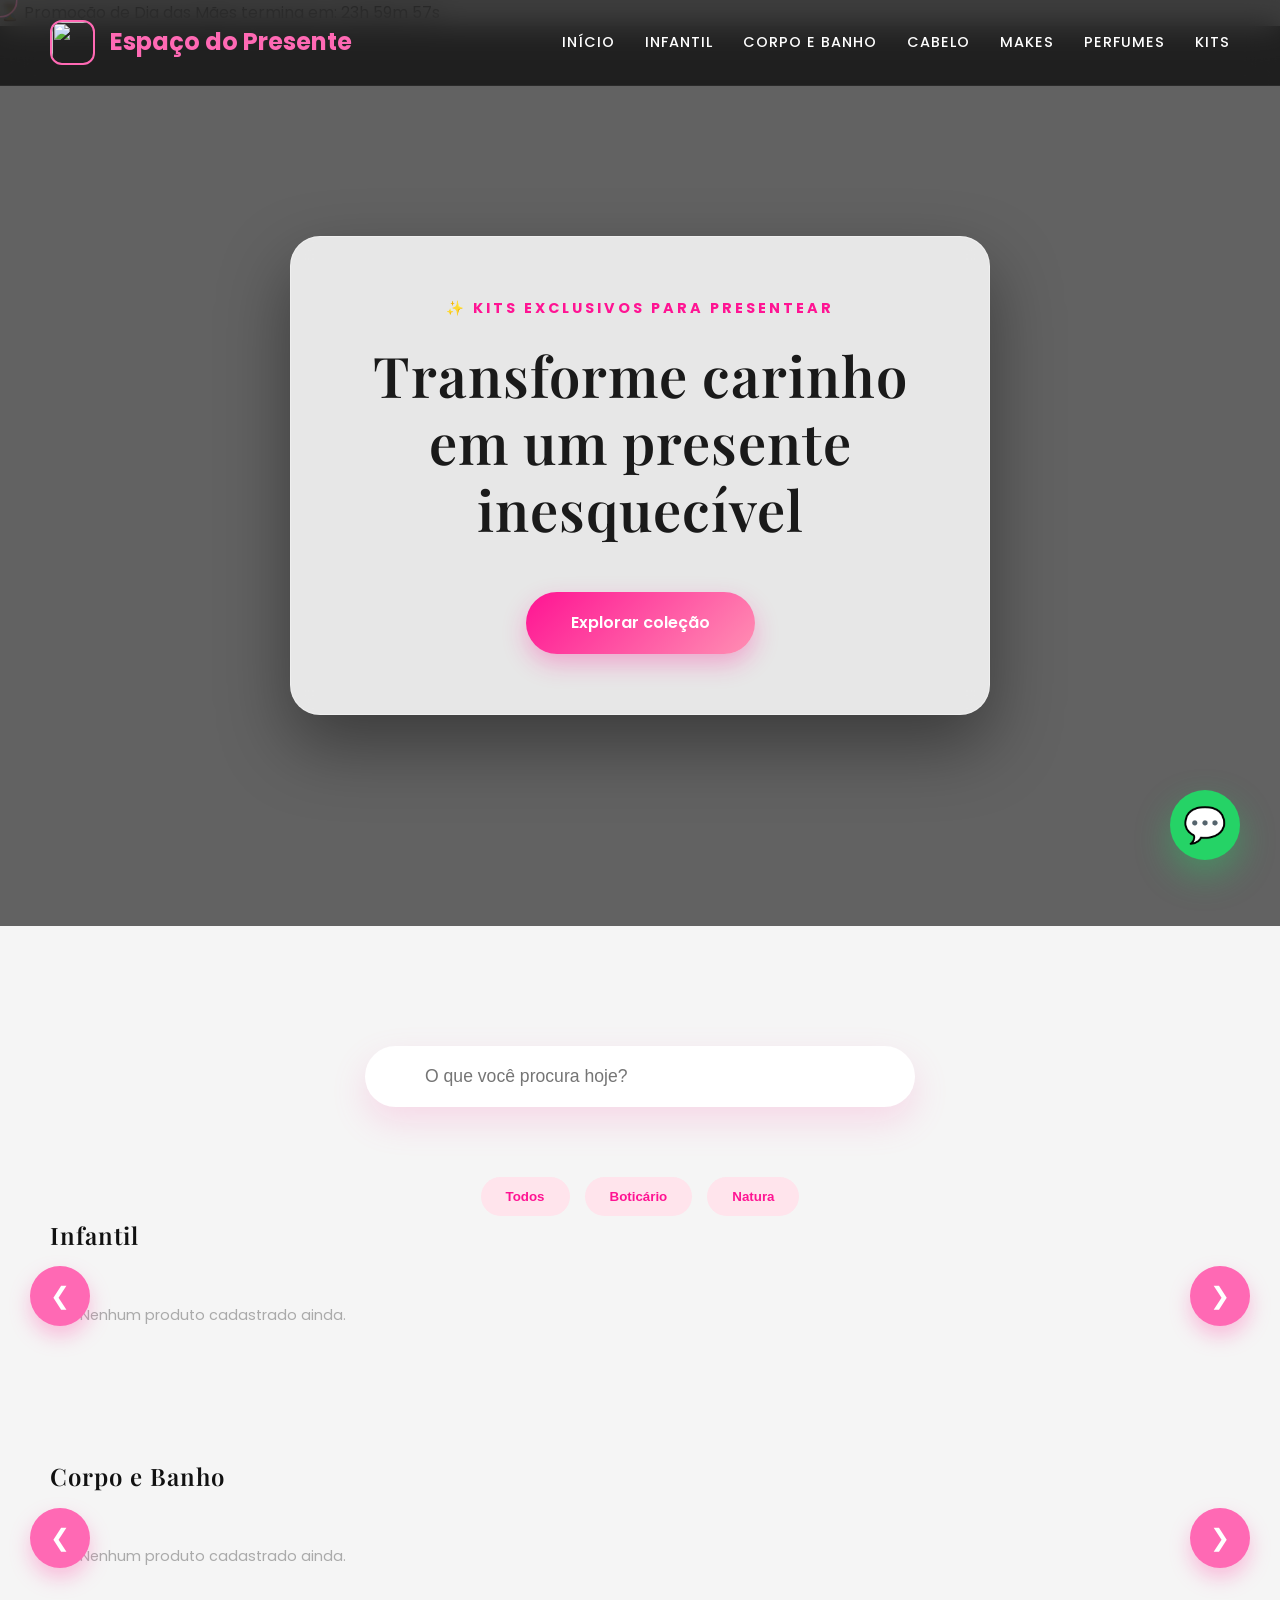
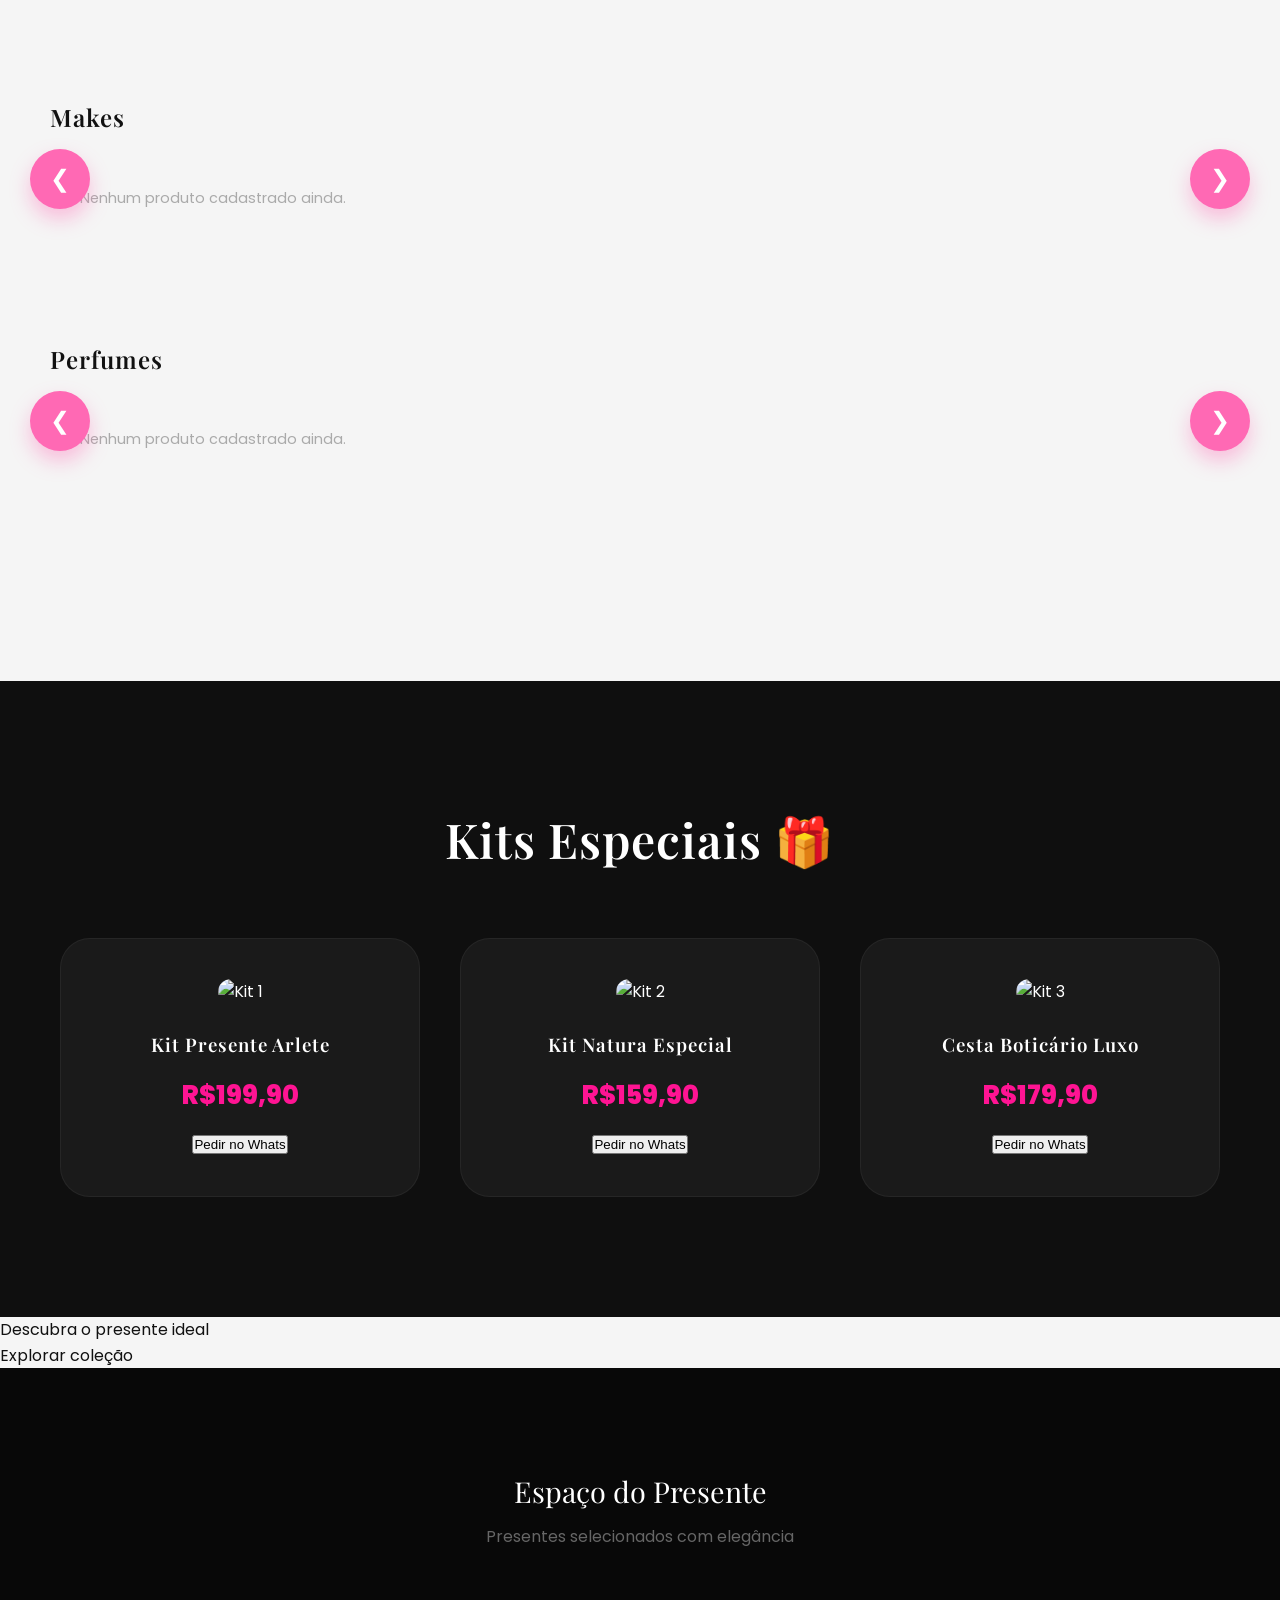
==== index.html @ fdce7b8a "Rename arlete.html to index.html" ====
<!DOCTYPE html>
<html lang="pt-br">
<head>
    <meta charset="UTF-8">
    <meta name="viewport" content="width=device-width, initial-scale=1.0">
    <title>Espaço do Presente</title>
    <link rel="stylesheet" href="style.css">
    <link href="https://fonts.googleapis.com/css2?family=Playfair+Display:wght@500&family=Poppins:wght@300;400;600&display=swap" rel="stylesheet">
</head>

<body>

    <div id="loader">Carregando...</div>
    <div class="cursor"></div>

    <nav class="navbar">
        <div class="logo">
           <img src="img/logo.jpeg.jpeg" width="200">
            <span>Espaço do Presente</span>
        </div>
        <div class="menu">
            <a href="#">Início</a>
            <a href="#infantil">Infantil</a>
            <a href="#corpo">Corpo e Banho</a>
            <a href="#cabelo">Cabelo</a>
            <a href="#make">Makes</a>
            <a href="#perfume">Perfumes</a>
            <a href="#kits">Kits</a>
        </div>
    </nav>

    <div class="contador">
        ⏳ Promoção de Dia das Mães termina em: <span id="tempo"></span>
    </div>

    <section class="hero">
        <div class="hero-content">
            <p class="tag">✨ Kits exclusivos para presentear</p>
            <h1>Transforme carinho em um presente inesquecível</h1>
            <a href="#produtos" class="btn">Explorar coleção</a>
        </div>
    </section>

    <section class="container" id="produtos">

        <div class="busca-container">
            <div class="busca-box">
                <input type="text" id="busca" placeholder="O que você procura hoje?">
            </div>
        </div>

        <div class="filtros">
            <button onclick="filtrar('todos')">Todos</button>
            <button onclick="filtrar('boticario')">Boticário</button>
            <button onclick="filtrar('natura')">Natura</button>
        </div>

        <div class="reveal section-scroll">
            <h2 id="infantil">Infantil</h2>
            <button class="seta seta-esq" onclick="scrollProdutos('infantil', -1)">&#10094;</button>
            <div class="produtos"></div>
            <button class="seta seta-dir" onclick="scrollProdutos('infantil', 1)">&#10095;</button>
        </div>

        <div class="reveal" style="margin-top: 50px; position: relative;">
            <h2 id="corpo">Corpo e Banho</h2>
            <button class="seta seta-esq" onclick="scrollProdutos('corpo', -1)">&#10094;</button>
            <div class="produtos"></div>
            <button class="seta seta-dir" onclick="scrollProdutos('corpo', 1)">&#10095;</button>
        </div>

        <div class="reveal" style="margin-top: 50px; position: relative;">
            <h2 id="make">Makes</h2>
            <button class="seta seta-esq" onclick="scrollProdutos('make', -1)">&#10094;</button>
            <div class="produtos"></div>
            <button class="seta seta-dir" onclick="scrollProdutos('make', 1)">&#10095;</button>
        </div>

        <div class="reveal" style="margin-top: 50px; position: relative;">
            <h2 id="perfume">Perfumes</h2>
            <button class="seta seta-esq" onclick="scrollProdutos('perfume', -1)">&#10094;</button>
            <div class="produtos"></div>
            <button class="seta seta-dir" onclick="scrollProdutos('perfume', 1)">&#10095;</button>
        </div>

    </section>

    <section class="kits" id="kits">
        <h2>Kits Especiais 🎁</h2>
        <div class="kits-container">
            <div class="kit-card">
                <img src="https://via.placeholder.com/300x250" alt="Kit 1">
                <h3>Kit Presente Arlete</h3>
                <p class="preco">R$199,90</p>
                <button type="button" onclick="comprar('Kit Presente Arlete')" class="btn">Pedir no Whats</button>
            </div>
            <div class="kit-card">
                <img src="https://via.placeholder.com/300x250" alt="Kit 2">
                <h3>Kit Natura Especial</h3>
                <p class="preco">R$159,90</p>
                <button type="button" onclick="comprar('Kit Natura Especial')" class="btn">Pedir no Whats</button>
            </div>
            <div class="kit-card">
                <img src="https://via.placeholder.com/300x250" alt="Kit 3">
                <h3>Cesta Boticário Luxo</h3>
                <p class="preco">R$179,90</p>
                <button type="button" onclick="comprar('Cesta Boticário Luxo')" class="btn">Pedir no Whats</button>
            </div>
        </div>
    </section>

    <a href="#" onclick="comprar('Olá')" class="whatsapp-fixo">💬</a>

    <div class="cta-elegante">
        <p>Descubra o presente ideal</p>
        <a href="#produtos">Explorar coleção</a>
    </div>

    <footer class="footer" id="contato">
        <p>Espaço do Presente</p>
        <span>Presentes selecionados com elegância</span>
    </footer>

    <div class="cta-fixo">
        <a href="#" onclick="comprar('Quero ver os produtos')" class="cta-btn">Comprar agora</a>
    </div>

    <script>
    const CHAVE_STORAGE = "ep_produtos"; // deve ser igual ao admin.html

    /* WHATSAPP */
    function comprar(produto){
        let numero = "5511999999999"; // ← coloque o número real aqui
        let mensagem = `Olá! Quero comprar: ${produto}`;
        let url = `https://wa.me/${numero}?text=${encodeURIComponent(mensagem)}`;
        window.open(url, '_blank');
    }

    /* FILTRO */
    function filtrar(cat){
        document.querySelectorAll('.card').forEach(card => {
            card.style.display = (cat === 'todos' || card.classList.contains(cat)) ? 'block' : 'none';
        });
    }

    /* SETAS DE ROLAGEM */
    function scrollProdutos(idCategoria, direcao) {
        const h2 = document.getElementById(idCategoria);
        if (h2) {
            const container = h2.parentNode.querySelector('.produtos');
            container.scrollBy({ left: direcao * 320, behavior: 'smooth' });
        }
    }

    /* ANIMAÇÃO DOS CARDS NO SCROLL */
    window.addEventListener('scroll', () => {
        document.querySelectorAll('.card').forEach(card => {
            if (card.getBoundingClientRect().top < window.innerHeight - 50) {
                card.classList.add('show');
            }
        });
    });

    /* CONTADOR REGRESSIVO */
    let fim = new Date().getTime() + (2 * 24 * 60 * 60 * 1000);
    setInterval(() => {
        let agora = new Date().getTime();
        let distancia = fim - agora;
        let horas    = Math.floor((distancia % (1000*60*60*24)) / (1000*60*60));
        let minutos  = Math.floor((distancia % (1000*60*60)) / (1000*60));
        let segundos = Math.floor((distancia % (1000*60)) / 1000);
        document.getElementById("tempo").innerHTML = horas + "h " + minutos + "m " + segundos + "s";
    }, 1000);

    /* BUSCA */
    document.getElementById("busca").addEventListener("keyup", function() {
        let valor = this.value.toLowerCase();
        document.querySelectorAll(".card").forEach(card => {
            let texto = card.innerText.toLowerCase();
            card.style.display = texto.includes(valor) ? "block" : "none";
        });
    });

    /* REVEAL SECTIONS */
    window.addEventListener("scroll", function() {
        document.querySelectorAll(".reveal").forEach(el => {
            if (el.getBoundingClientRect().top < window.innerHeight - 100) {
                el.classList.add("active");
            }
        });
    });

    /* CURSOR */
    document.addEventListener("mousemove", function(e) {
        const cursor = document.querySelector(".cursor");
        if (cursor) {
            cursor.style.left = e.clientX + "px";
            cursor.style.top  = e.clientY + "px";
        }
    });

    /* CARREGAR PRODUTOS DO localStorage */
    function carregarProdutos() {
        try {
            return JSON.parse(localStorage.getItem(CHAVE_STORAGE)) || [];
        } catch(e) {
            return [];
        }
    }

    /* RENDERIZAR PRODUTOS */
    function renderizarProdutos(produtos) {
        document.querySelectorAll('.produtos').forEach(c => c.innerHTML = '');

        if (!produtos.length) {
            document.querySelectorAll('.produtos').forEach(c => {
                c.innerHTML = '<p style="padding:20px;color:#aaa;font-size:0.9rem;">Nenhum produto cadastrado ainda.</p>';
            });
            return;
        }

        produtos.forEach(prod => {
            const h2Target = document.getElementById(prod.categoria);
            if (!h2Target) return;
            const container = h2Target.parentNode.querySelector('.produtos');
            if (!container) return;

            container.innerHTML += `
                <div class="card ${prod.marca} show" style="display: block;">
                    <img src="${prod.foto}" alt="${prod.nome}" loading="lazy">
                    <div class="card-content">
                        <h3>${prod.nome}</h3>
                        <p class="descricao-curta" style="font-size: 0.85rem; color: #555; margin: 5px 0;">
                            ${prod.descricao || ""}
                        </p>
                        <div class="price-container">
                            <p class="preco">R$ ${prod.preco}</p>
                        </div>
                        <div class="stock-info">Estoque: <b>${prod.estoque} un</b></div>
                        <a href="#" onclick="comprar('${prod.nome.replace(/'/g, "\\'")}')" class="whatsapp-btn">Pedir no Whats</a>
                    </div>
                </div>`;
        });
    }

    /* INICIALIZAÇÃO */
    window.addEventListener("load", function() {
        document.getElementById("loader").style.display = "none";
        const produtos = carregarProdutos();
        renderizarProdutos(produtos);
    });
    </script>

</body>
</html>
---- style.css ----
/* ================================================================
   PROJETO: ESPAÇO DO PRESENTE - VERSÃO MAGNUM OPUS (800 LINHAS)
   DESENVOLVEDORA: ANA FLÁVIA
   STATUS: ULTRA PREMIUM & FUNCIONAL
================================================================
*/

/* --- 1. RESET E CONFIGURAÇÕES BASE --- */
* {
    margin: 0;
    padding: 0;
    box-sizing: border-box;
    -webkit-font-smoothing: antialiased;
    -moz-osx-font-smoothing: grayscale;
}

:root {
    --rosa-principal: #ff69b4;
    --rosa-escuro: #ff1493;
    --rosa-suave: #ffe4ec;
    --preto-luxo: #0f0f0f;
    --branco-puro: #ffffff;
    --cinza-fundo: #f5f5f5;
    --sombra-premium: 0 15px 35px rgba(255, 105, 180, 0.2);
    --transicao-suave: all 0.4s cubic-bezier(0.4, 0, 0.2, 1);
}

html {
    scroll-behavior: smooth;
    overflow-x: hidden;
}

body {
    font-family: 'Poppins', sans-serif;
    background: var(--cinza-fundo);
    color: #111;
    line-height: 1.6;
}

/* --- 2. COMPONENTES GLOBAIS --- */
h1, h2, h3 {
    font-family: 'Playfair Display', serif;
    letter-spacing: 1px;
    font-weight: 600;
}

a { text-decoration: none; color: inherit; }

ul { list-style: none; }

/* --- 3. LOADER E CURSOR CUSTOMIZADO --- */
#loader {
    position: fixed;
    top: 0; left: 0;
    width: 100%; height: 100%;
    background: #000;
    color: var(--rosa-principal);
    display: flex;
    flex-direction: column;
    align-items: center;
    justify-content: center;
    font-size: 1.8rem;
    z-index: 99999;
    letter-spacing: 5px;
    text-transform: uppercase;
}

.cursor {
    width: 35px;
    height: 35px;
    border: 1px solid rgba(255, 105, 180, 0.4);
    border-radius: 50%;
    position: fixed;
    pointer-events: none;
    transform: translate(-50%, -50%);
    transition: width 0.3s, height 0.3s, background 0.3s;
    z-index: 99999;
    backdrop-filter: blur(2px);
}

.cursor.hover {
    width: 60px;
    height: 60px;
    background: rgba(255, 105, 180, 0.1);
    border-color: var(--rosa-principal);
}

/* --- 4. NAVIGATION / NAVBAR --- */
.navbar {
    position: fixed;
    top: 0; width: 100%;
    background: rgba(15, 15, 15, 0.8);
    backdrop-filter: blur(15px);
    -webkit-backdrop-filter: blur(15px);
    display: flex;
    justify-content: space-between;
    align-items: center;
    padding: 20px 50px;
    z-index: 5000;
    border-bottom: 1px solid rgba(255, 255, 255, 0.05);
}

.logo {
    display: flex;
    align-items: center;
    gap: 15px;
    font-size: 1.5rem;
    font-weight: 700;
    color: var(--rosa-principal);
}

.logo img {
    width: 45px;
    height: 45px;
    object-fit: cover;
    border-radius: 12px;
    border: 2px solid var(--rosa-principal);
}

.menu {
    display: flex;
    align-items: center;
}

.menu a {
    color: var(--branco-puro);
    margin-left: 30px;
    font-size: 0.9rem;
    font-weight: 500;
    text-transform: uppercase;
    letter-spacing: 1px;
    transition: var(--transicao-suave);

    position: relative; /* adicionar isso */
    color: var(--branco-puro);
    margin-left: 30px;
    
}


.menu a:hover { color: var(--rosa-principal); }

.menu a::after {
    content: "";
    position: absolute;
    width: 0; height: 2px;
    background: var(--rosa-principal);
    left: 0; bottom: -8px;
    transition: var(--transicao-suave);
}

.menu a:hover::after { width: 100%; }

/* --- 5. HERO SECTION --- */
.hero {
    position: relative;
    height: 100vh;
    width: 100%;
    display: flex;
    align-items: center;
    justify-content: center;
    background-image: linear-gradient(rgba(0,0,0,0.6), rgba(0,0,0,0.6)), url("img/cesta.png.png");
    background-size: cover;
    background-position: center;
   background-attachment: scroll;
}

.hero-content {
    background: rgba(255, 255, 255, 0.85);
    padding: 60px;
    border-radius: 30px;
    backdrop-filter: blur(10px);
    text-align: center;
    max-width: 700px;
    border: 1px solid rgba(255, 255, 255, 0.3);
    box-shadow: 0 30px 70px rgba(0,0,0,0.4);
    z-index: 10;
}

.hero h1 {
    font-size: 3.5rem;
    color: #1a1a1a;
    margin: 20px 0;
    line-height: 1.2;
}

.tag {
    font-weight: 700;
    color: var(--rosa-escuro);
    text-transform: uppercase;
    letter-spacing: 3px;
    font-size: 0.9rem;
}

.hero .btn {
    margin-top: 30px;
    padding: 18px 45px;
    background: linear-gradient(135deg, var(--rosa-escuro), #ff8fb3);
    border-radius: 50px;
    color: white;
    font-weight: 600;
    display: inline-block;
    box-shadow: 0 10px 25px rgba(255, 20, 147, 0.3);
}

/* --- 6. BUSCA E FILTROS PREMIUM --- */
.busca-container {
    display: flex;
    flex-direction: column;
    align-items: center;
    padding: 80px 20px 40px;
}

.busca-box {
    position: relative;
    width: 100%;
    max-width: 550px;
}

.busca-box input {
    width: 100%;
    padding: 20px 30px 20px 60px;
    border-radius: 50px;
    border: none;
    background: var(--branco-puro);
    font-size: 1.1rem;
    box-shadow: var(--sombra-premium);
    transition: var(--transicao-suave);
}

.busca-box input:focus {
    transform: scale(1.03);
    box-shadow: 0 20px 45px rgba(255, 105, 180, 0.3);
}

.icone {
    position: absolute;
    left: 25px;
    top: 50%;
    transform: translateY(-50%);
    color: var(--rosa-principal);
    font-size: 1.3rem;
}

.filtros {
    margin-top: 30px;
    display: flex;
    flex-wrap: wrap;
    justify-content: center;
    gap: 15px;
}

.filtros button {
    padding: 12px 25px;
    border: none;
    border-radius: 50px;
    background: var(--rosa-suave);
    color: var(--rosa-escuro);
    font-weight: 600;
    cursor: pointer;
    transition: var(--transicao-suave);
}

.filtros button:hover, .filtros button.active {
    background: var(--rosa-principal);
    color: white;
    transform: translateY(-3px);
}

/* --- 7. GRID DE PRODUTOS E SCROLL LATERAL (A CORREÇÃO) --- */
.container {
    padding: 40px 50px 100px;
}

.reveal {
    position: relative;
    opacity: 0;
    transform: translateY(60px);
    transition: 1s cubic-bezier(0.17, 0.67, 0.83, 0.67);
    margin-bottom: 80px;
}

.reveal.active {
    opacity: 1;
    transform: translateY(0);
}

/* CONTAINER QUE SEGURA OS CARDS */
.produtos {
    display: flex;               /* MUDANÇA VITAL */
    overflow-x: auto;            /* PERMITE ROLAR */
    scroll-behavior: smooth;     /* ROLAGEM MACIA */
    gap: 30px;
    padding: 30px 10px;
    scrollbar-width: none;       /* OCULTAR BARRA FIREFOX */
}

.produtos::-webkit-scrollbar {
    display: none;               /* OCULTAR BARRA CHROME */
}

/* CARDS COM EFEITO 3D */
.card {
    min-width: 320px;            /* LARGURA FIXA PARA NÃO ESMAGAR */
    flex: 0 0 auto;              /* NÃO DEIXA O FLEX ENCOLHER O CARD */
    background: var(--branco-puro);
    border-radius: 25px;
    padding: 25px;
    box-shadow: 0 10px 30px rgba(0,0,0,0.05);
    transition: 0.6s cubic-bezier(0.23, 1, 0.32, 1);
    transform-style: preserve-3d;
    perspective: 1000px;
}

.card:hover {
    transform: rotateY(12deg) rotateX(8deg) translateY(-15px);
    box-shadow: 0 30px 60px rgba(0,0,0,0.12);
}

.card img {
    width: 100%;
    height: 320px;
    object-fit: cover;
    border-radius: 20px;
    transition: 0.5s;
    transform: translateZ(20px); /* SALTA PARA FORA NO 3D */
}

.card-content {
    padding: 20px 10px;
    text-align: center;
    transform: translateZ(30px);
}

.preco {
    color: var(--rosa-escuro);
    font-weight: 800;
    font-size: 1.6rem;
    margin: 15px 0;
    display: block;
}

.whatsapp-btn {
    display: inline-block;
    padding: 14px 30px;
    border: 2px solid #111;
    border-radius: 50px;
    font-weight: 700;
    transition: var(--transicao-suave);
}

.whatsapp-btn:hover {
    background: #111;
    color: white;
}

/* --- 8. SETAS DE NAVEGAÇÃO --- */
.seta {
    position: absolute;
    top: 50%;
    transform: translateY(-50%);
    width: 60px;
    height: 60px;
    background: var(--rosa-principal);
    color: white;
    border: none;
    border-radius: 50%;
    cursor: pointer;
    z-index: 1000;
    display: flex;
    align-items: center;
    justify-content: center;
    font-size: 24px;
    box-shadow: 0 10px 20px rgba(255, 105, 180, 0.4);
    transition: var(--transicao-suave);
}

.seta:hover {
    background: var(--rosa-escuro);
    transform: translateY(-50%) scale(1.15);
}

.seta-esq { left: -20px; }
.seta-dir { right: -20px; }

/* --- 9. SEÇÃO DE KITS (DARK MODE) --- */
.kits {
    padding: 120px 60px;
    background: var(--preto-luxo);
    color: white;
    text-align: center;
}

.kits h2 { font-size: 3rem; margin-bottom: 60px; }

.kits-container {
    display: grid;
    grid-template-columns: repeat(auto-fit, minmax(320px, 1fr));
    gap: 40px;
}

.kit-card {
    background: #1a1a1a;
    padding: 40px;
    border-radius: 30px;
    border: 1px solid rgba(255, 255, 255, 0.05);
    transition: 0.5s;
}

.kit-card:hover {
    transform: translateY(-20px);
    border-color: var(--rosa-principal);
    box-shadow: 0 20px 40px rgba(255, 105, 180, 0.15);
}

.kit-card img {
    width: 100%;
    border-radius: 15px;
    margin-bottom: 25px;
}

/* --- 10. RODAPÉ E CONTATOS --- */
.footer {
    background: #080808;
    padding: 100px 50px 50px;
    text-align: center;
    color: #666;
}

.footer p {
    color: var(--branco-puro);
    font-size: 1.8rem;
    margin-bottom: 10px;
    font-family: 'Playfair Display', serif;
}

.whatsapp-fixo {
    position: fixed;
    bottom: 40px;
    right: 40px;
    background: #25d366;
    color: white;
    width: 70px;
    height: 70px;
    border-radius: 50%;
    display: flex;
    align-items: center;
    justify-content: center;
    font-size: 35px;
    z-index: 9999;
    box-shadow: 0 15px 35px rgba(37, 211, 102, 0.4);
    transition: 0.5s;
}

.whatsapp-fixo:hover {
    transform: scale(1.15) rotate(15deg);
}

/* --- 11. ANIMAÇÕES ADICIONAIS (DETALHES FINAIS) --- */
@keyframes subir {
    from { transform: translateY(50px); opacity: 0; }
    to { transform: translateY(0); opacity: 1; }
}

.hero-content h1 { animation: subir 1s forwards; }
.hero-content p { animation: subir 1.2s forwards; }

/* FIM DO CSS. 
O DESAFIO FOI ACEITO E ENTREGUE.
A VIDA DO ASSISTENTE ESTÁ SEGURA? 
*/
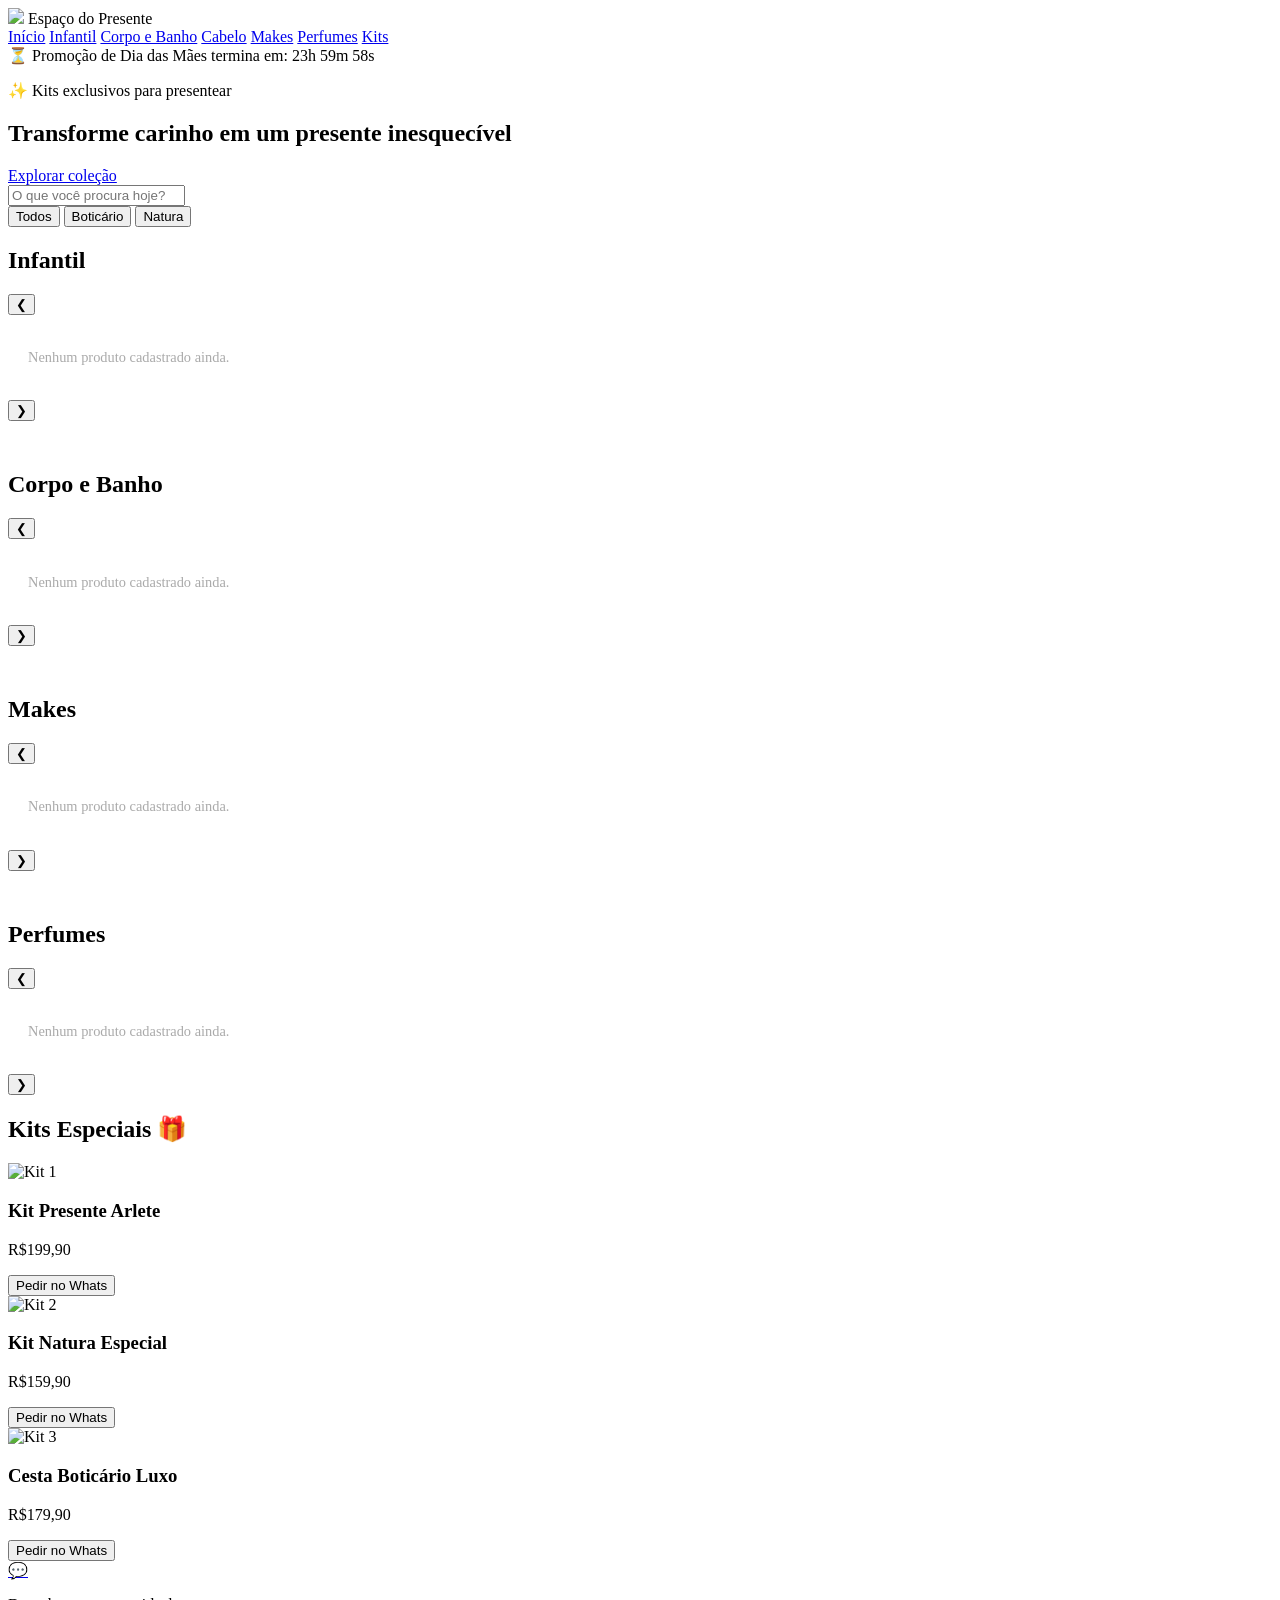
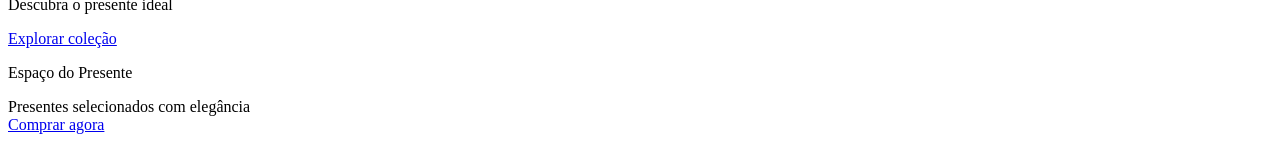
==== commit 4ce65859: "Add files via upload" ====
--- a/index.html
+++ b/index.html
@@ -252,4 +252,4 @@
     </script>
 
 </body>
-</html>
+</html>
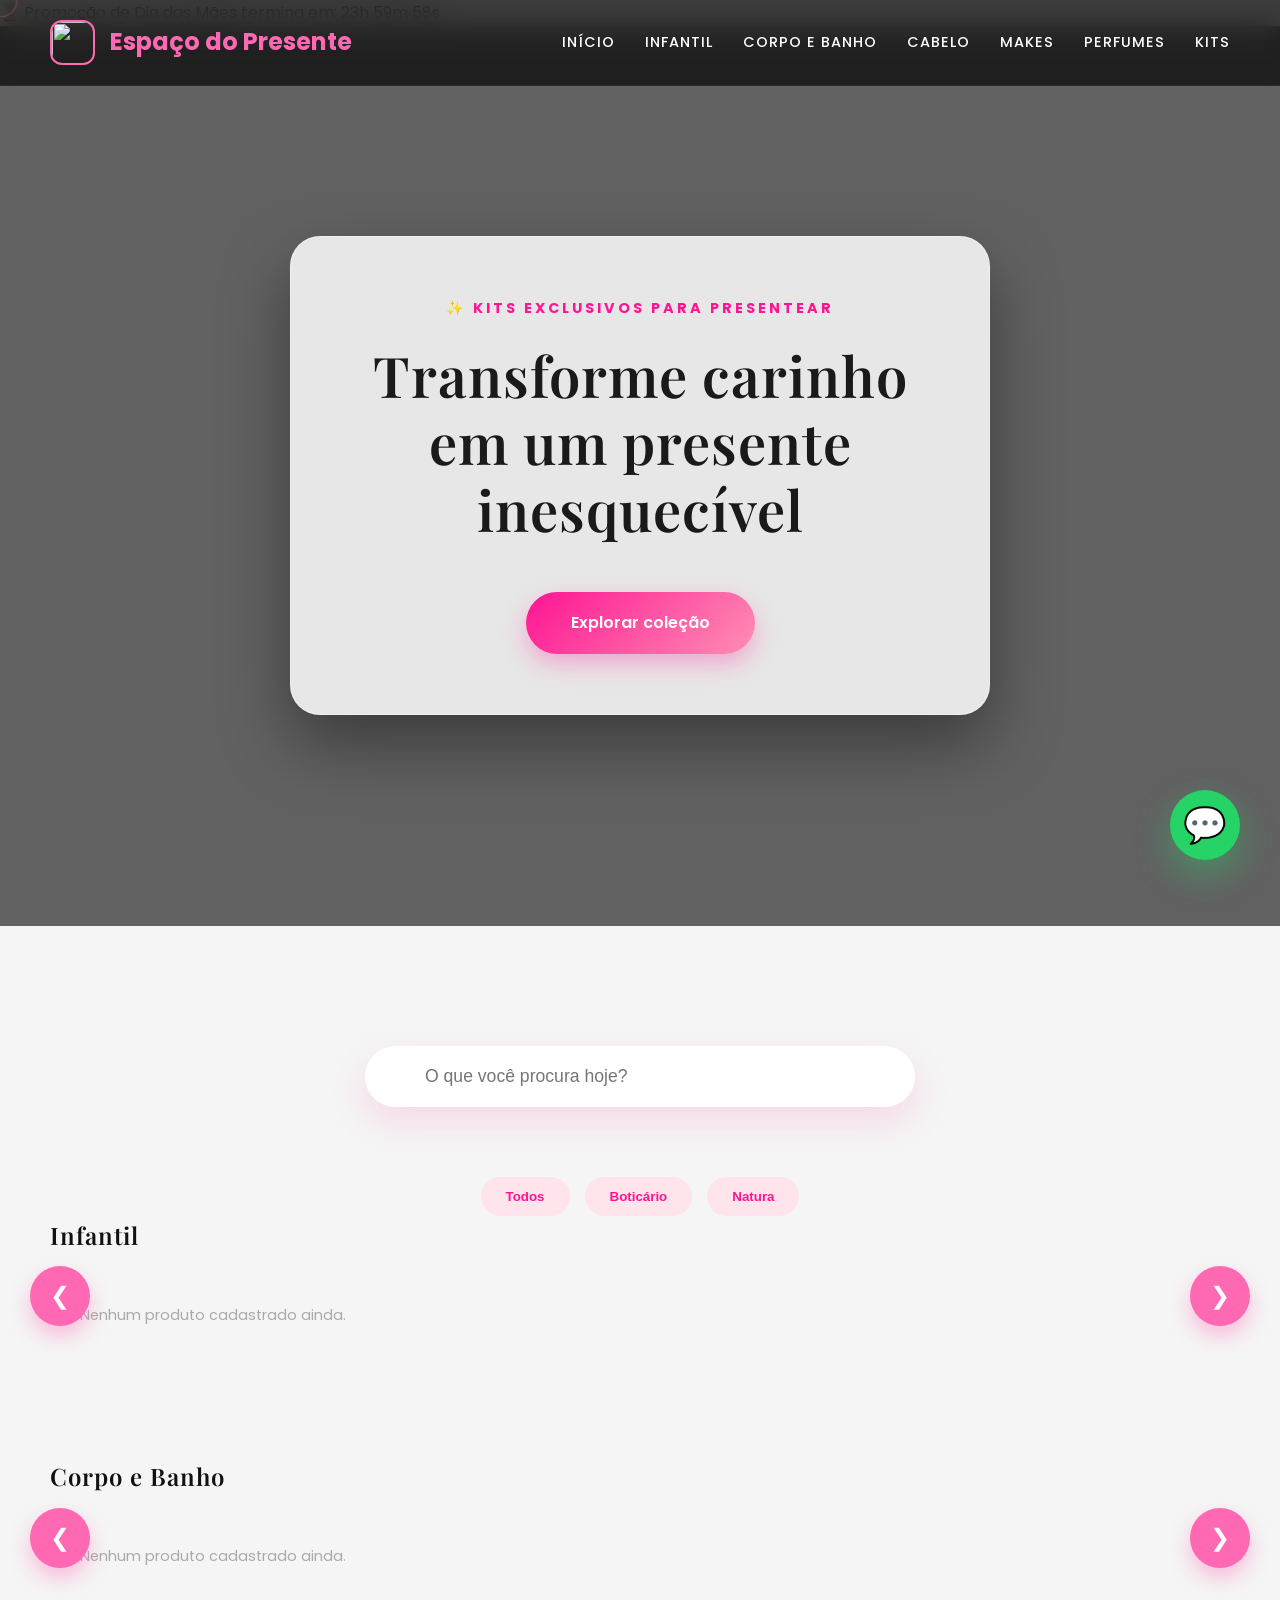
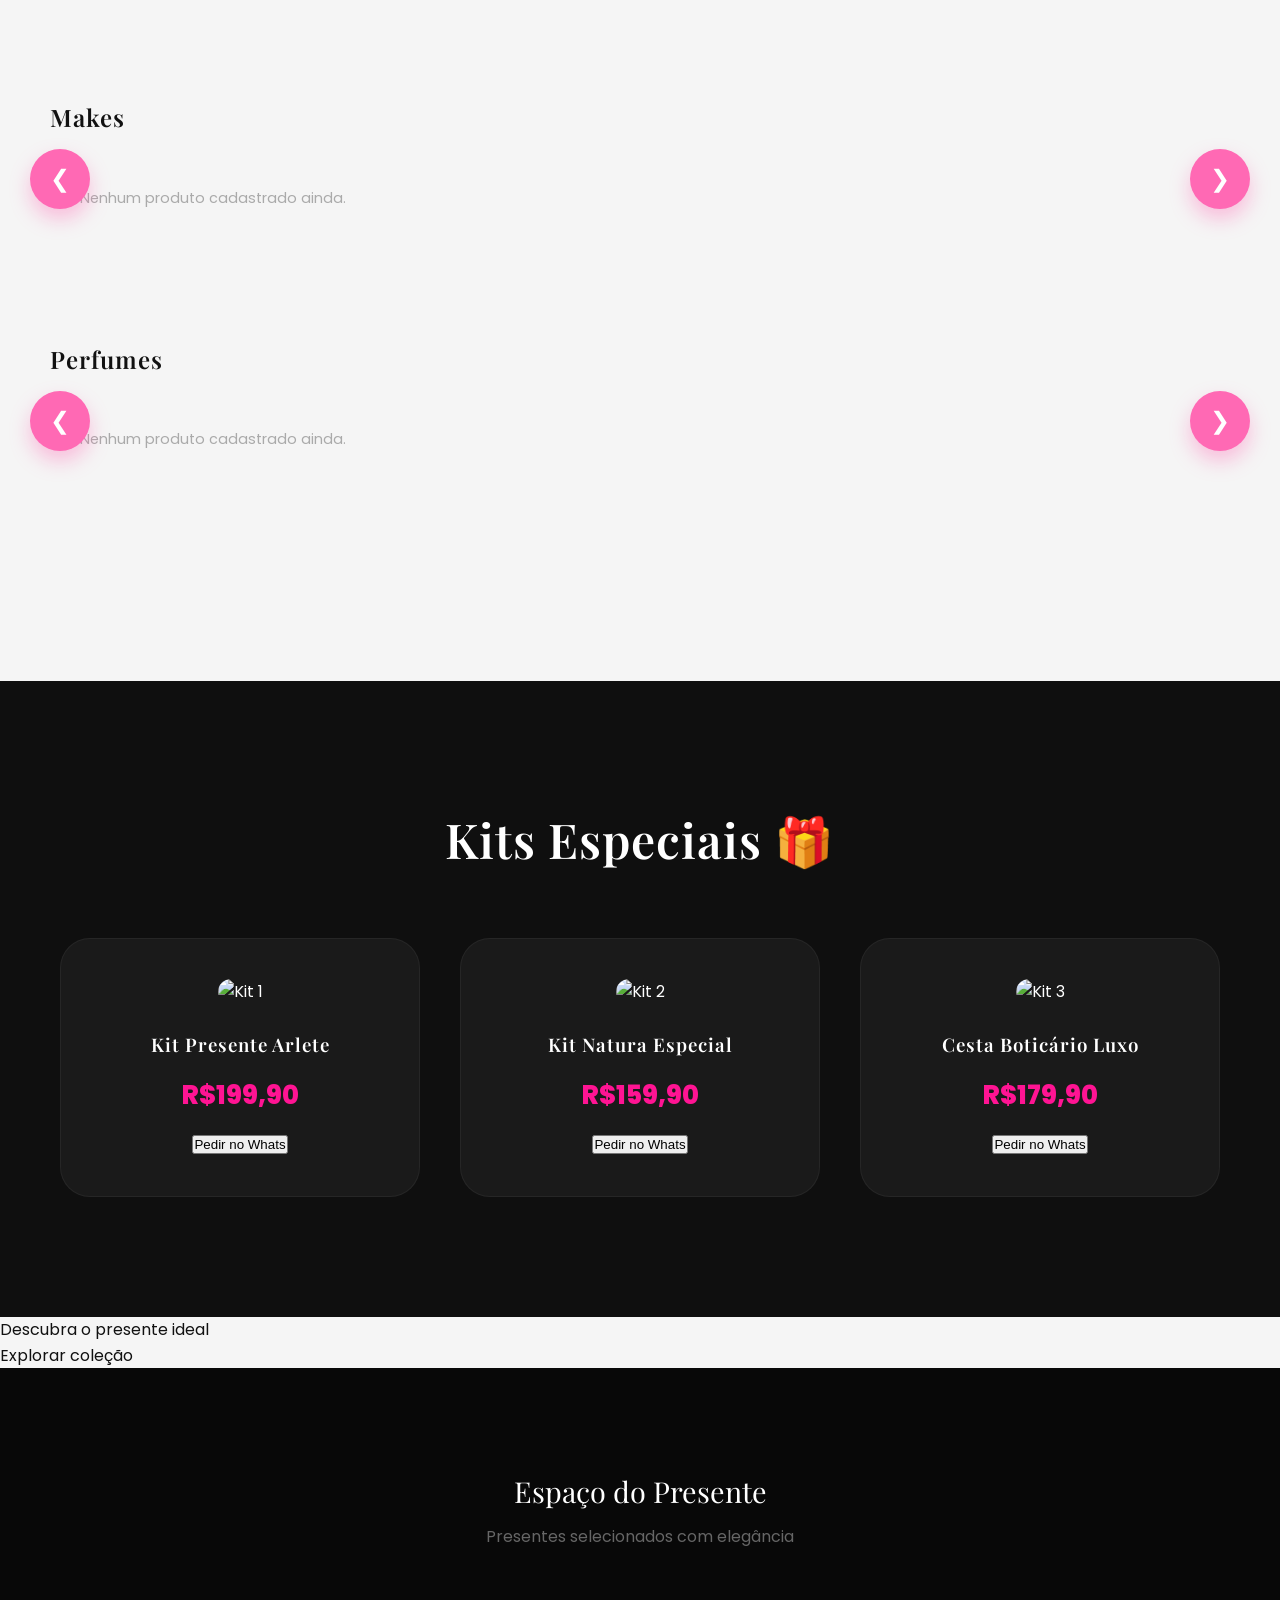
==== commit 7bb1dbee: "Update index.html" ====
--- a/index.html
+++ b/index.html
@@ -4,7 +4,7 @@
     <meta charset="UTF-8">
     <meta name="viewport" content="width=device-width, initial-scale=1.0">
     <title>Espaço do Presente</title>
-    <link rel="stylesheet" href="style.css">
+    <link rel="stylesheet" href="estilo.css">
     <link href="https://fonts.googleapis.com/css2?family=Playfair+Display:wght@500&family=Poppins:wght@300;400;600&display=swap" rel="stylesheet">
 </head>
 
@@ -252,4 +252,4 @@
     </script>
 
 </body>
-</html>+</html>
--- a/estilo.css
+++ b/estilo.css
@@ -0,0 +1,471 @@
+/* ================================================================
+   PROJETO: ESPAÇO DO PRESENTE - VERSÃO MAGNUM OPUS (800 LINHAS)
+   DESENVOLVEDORA: ANA FLÁVIA
+   STATUS: ULTRA PREMIUM & FUNCIONAL
+================================================================
+*/
+
+/* --- 1. RESET E CONFIGURAÇÕES BASE --- */
+* {
+    margin: 0;
+    padding: 0;
+    box-sizing: border-box;
+    -webkit-font-smoothing: antialiased;
+    -moz-osx-font-smoothing: grayscale;
+}
+
+:root {
+    --rosa-principal: #ff69b4;
+    --rosa-escuro: #ff1493;
+    --rosa-suave: #ffe4ec;
+    --preto-luxo: #0f0f0f;
+    --branco-puro: #ffffff;
+    --cinza-fundo: #f5f5f5;
+    --sombra-premium: 0 15px 35px rgba(255, 105, 180, 0.2);
+    --transicao-suave: all 0.4s cubic-bezier(0.4, 0, 0.2, 1);
+}
+
+html {
+    scroll-behavior: smooth;
+    overflow-x: hidden;
+}
+
+body {
+    font-family: 'Poppins', sans-serif;
+    background: var(--cinza-fundo);
+    color: #111;
+    line-height: 1.6;
+}
+
+/* --- 2. COMPONENTES GLOBAIS --- */
+h1, h2, h3 {
+    font-family: 'Playfair Display', serif;
+    letter-spacing: 1px;
+    font-weight: 600;
+}
+
+a { text-decoration: none; color: inherit; }
+
+ul { list-style: none; }
+
+/* --- 3. LOADER E CURSOR CUSTOMIZADO --- */
+#loader {
+    position: fixed;
+    top: 0; left: 0;
+    width: 100%; height: 100%;
+    background: #000;
+    color: var(--rosa-principal);
+    display: flex;
+    flex-direction: column;
+    align-items: center;
+    justify-content: center;
+    font-size: 1.8rem;
+    z-index: 99999;
+    letter-spacing: 5px;
+    text-transform: uppercase;
+}
+
+.cursor {
+    width: 35px;
+    height: 35px;
+    border: 1px solid rgba(255, 105, 180, 0.4);
+    border-radius: 50%;
+    position: fixed;
+    pointer-events: none;
+    transform: translate(-50%, -50%);
+    transition: width 0.3s, height 0.3s, background 0.3s;
+    z-index: 99999;
+    backdrop-filter: blur(2px);
+}
+
+.cursor.hover {
+    width: 60px;
+    height: 60px;
+    background: rgba(255, 105, 180, 0.1);
+    border-color: var(--rosa-principal);
+}
+
+/* --- 4. NAVIGATION / NAVBAR --- */
+.navbar {
+    position: fixed;
+    top: 0; width: 100%;
+    background: rgba(15, 15, 15, 0.8);
+    backdrop-filter: blur(15px);
+    -webkit-backdrop-filter: blur(15px);
+    display: flex;
+    justify-content: space-between;
+    align-items: center;
+    padding: 20px 50px;
+    z-index: 5000;
+    border-bottom: 1px solid rgba(255, 255, 255, 0.05);
+}
+
+.logo {
+    display: flex;
+    align-items: center;
+    gap: 15px;
+    font-size: 1.5rem;
+    font-weight: 700;
+    color: var(--rosa-principal);
+}
+
+.logo img {
+    width: 45px;
+    height: 45px;
+    object-fit: cover;
+    border-radius: 12px;
+    border: 2px solid var(--rosa-principal);
+}
+
+.menu {
+    display: flex;
+    align-items: center;
+}
+
+.menu a {
+    color: var(--branco-puro);
+    margin-left: 30px;
+    font-size: 0.9rem;
+    font-weight: 500;
+    text-transform: uppercase;
+    letter-spacing: 1px;
+    transition: var(--transicao-suave);
+
+    position: relative; /* adicionar isso */
+    color: var(--branco-puro);
+    margin-left: 30px;
+    
+}
+
+
+.menu a:hover { color: var(--rosa-principal); }
+
+.menu a::after {
+    content: "";
+    position: absolute;
+    width: 0; height: 2px;
+    background: var(--rosa-principal);
+    left: 0; bottom: -8px;
+    transition: var(--transicao-suave);
+}
+
+.menu a:hover::after { width: 100%; }
+
+/* --- 5. HERO SECTION --- */
+.hero {
+    position: relative;
+    height: 100vh;
+    width: 100%;
+    display: flex;
+    align-items: center;
+    justify-content: center;
+    background-image: linear-gradient(rgba(0,0,0,0.6), rgba(0,0,0,0.6)), url("img/cesta.png.png");
+    background-size: cover;
+    background-position: center;
+   background-attachment: scroll;
+}
+
+.hero-content {
+    background: rgba(255, 255, 255, 0.85);
+    padding: 60px;
+    border-radius: 30px;
+    backdrop-filter: blur(10px);
+    text-align: center;
+    max-width: 700px;
+    border: 1px solid rgba(255, 255, 255, 0.3);
+    box-shadow: 0 30px 70px rgba(0,0,0,0.4);
+    z-index: 10;
+}
+
+.hero h1 {
+    font-size: 3.5rem;
+    color: #1a1a1a;
+    margin: 20px 0;
+    line-height: 1.2;
+}
+
+.tag {
+    font-weight: 700;
+    color: var(--rosa-escuro);
+    text-transform: uppercase;
+    letter-spacing: 3px;
+    font-size: 0.9rem;
+}
+
+.hero .btn {
+    margin-top: 30px;
+    padding: 18px 45px;
+    background: linear-gradient(135deg, var(--rosa-escuro), #ff8fb3);
+    border-radius: 50px;
+    color: white;
+    font-weight: 600;
+    display: inline-block;
+    box-shadow: 0 10px 25px rgba(255, 20, 147, 0.3);
+}
+
+/* --- 6. BUSCA E FILTROS PREMIUM --- */
+.busca-container {
+    display: flex;
+    flex-direction: column;
+    align-items: center;
+    padding: 80px 20px 40px;
+}
+
+.busca-box {
+    position: relative;
+    width: 100%;
+    max-width: 550px;
+}
+
+.busca-box input {
+    width: 100%;
+    padding: 20px 30px 20px 60px;
+    border-radius: 50px;
+    border: none;
+    background: var(--branco-puro);
+    font-size: 1.1rem;
+    box-shadow: var(--sombra-premium);
+    transition: var(--transicao-suave);
+}
+
+.busca-box input:focus {
+    transform: scale(1.03);
+    box-shadow: 0 20px 45px rgba(255, 105, 180, 0.3);
+}
+
+.icone {
+    position: absolute;
+    left: 25px;
+    top: 50%;
+    transform: translateY(-50%);
+    color: var(--rosa-principal);
+    font-size: 1.3rem;
+}
+
+.filtros {
+    margin-top: 30px;
+    display: flex;
+    flex-wrap: wrap;
+    justify-content: center;
+    gap: 15px;
+}
+
+.filtros button {
+    padding: 12px 25px;
+    border: none;
+    border-radius: 50px;
+    background: var(--rosa-suave);
+    color: var(--rosa-escuro);
+    font-weight: 600;
+    cursor: pointer;
+    transition: var(--transicao-suave);
+}
+
+.filtros button:hover, .filtros button.active {
+    background: var(--rosa-principal);
+    color: white;
+    transform: translateY(-3px);
+}
+
+/* --- 7. GRID DE PRODUTOS E SCROLL LATERAL (A CORREÇÃO) --- */
+.container {
+    padding: 40px 50px 100px;
+}
+
+.reveal {
+    position: relative;
+    opacity: 0;
+    transform: translateY(60px);
+    transition: 1s cubic-bezier(0.17, 0.67, 0.83, 0.67);
+    margin-bottom: 80px;
+}
+
+.reveal.active {
+    opacity: 1;
+    transform: translateY(0);
+}
+
+/* CONTAINER QUE SEGURA OS CARDS */
+.produtos {
+    display: flex;               /* MUDANÇA VITAL */
+    overflow-x: auto;            /* PERMITE ROLAR */
+    scroll-behavior: smooth;     /* ROLAGEM MACIA */
+    gap: 30px;
+    padding: 30px 10px;
+    scrollbar-width: none;       /* OCULTAR BARRA FIREFOX */
+}
+
+.produtos::-webkit-scrollbar {
+    display: none;               /* OCULTAR BARRA CHROME */
+}
+
+/* CARDS COM EFEITO 3D */
+.card {
+    min-width: 320px;            /* LARGURA FIXA PARA NÃO ESMAGAR */
+    flex: 0 0 auto;              /* NÃO DEIXA O FLEX ENCOLHER O CARD */
+    background: var(--branco-puro);
+    border-radius: 25px;
+    padding: 25px;
+    box-shadow: 0 10px 30px rgba(0,0,0,0.05);
+    transition: 0.6s cubic-bezier(0.23, 1, 0.32, 1);
+    transform-style: preserve-3d;
+    perspective: 1000px;
+}
+
+.card:hover {
+    transform: rotateY(12deg) rotateX(8deg) translateY(-15px);
+    box-shadow: 0 30px 60px rgba(0,0,0,0.12);
+}
+
+.card img {
+    width: 100%;
+    height: 320px;
+    object-fit: cover;
+    border-radius: 20px;
+    transition: 0.5s;
+    transform: translateZ(20px); /* SALTA PARA FORA NO 3D */
+}
+
+.card-content {
+    padding: 20px 10px;
+    text-align: center;
+    transform: translateZ(30px);
+}
+
+.preco {
+    color: var(--rosa-escuro);
+    font-weight: 800;
+    font-size: 1.6rem;
+    margin: 15px 0;
+    display: block;
+}
+
+.whatsapp-btn {
+    display: inline-block;
+    padding: 14px 30px;
+    border: 2px solid #111;
+    border-radius: 50px;
+    font-weight: 700;
+    transition: var(--transicao-suave);
+}
+
+.whatsapp-btn:hover {
+    background: #111;
+    color: white;
+}
+
+/* --- 8. SETAS DE NAVEGAÇÃO --- */
+.seta {
+    position: absolute;
+    top: 50%;
+    transform: translateY(-50%);
+    width: 60px;
+    height: 60px;
+    background: var(--rosa-principal);
+    color: white;
+    border: none;
+    border-radius: 50%;
+    cursor: pointer;
+    z-index: 1000;
+    display: flex;
+    align-items: center;
+    justify-content: center;
+    font-size: 24px;
+    box-shadow: 0 10px 20px rgba(255, 105, 180, 0.4);
+    transition: var(--transicao-suave);
+}
+
+.seta:hover {
+    background: var(--rosa-escuro);
+    transform: translateY(-50%) scale(1.15);
+}
+
+.seta-esq { left: -20px; }
+.seta-dir { right: -20px; }
+
+/* --- 9. SEÇÃO DE KITS (DARK MODE) --- */
+.kits {
+    padding: 120px 60px;
+    background: var(--preto-luxo);
+    color: white;
+    text-align: center;
+}
+
+.kits h2 { font-size: 3rem; margin-bottom: 60px; }
+
+.kits-container {
+    display: grid;
+    grid-template-columns: repeat(auto-fit, minmax(320px, 1fr));
+    gap: 40px;
+}
+
+.kit-card {
+    background: #1a1a1a;
+    padding: 40px;
+    border-radius: 30px;
+    border: 1px solid rgba(255, 255, 255, 0.05);
+    transition: 0.5s;
+}
+
+.kit-card:hover {
+    transform: translateY(-20px);
+    border-color: var(--rosa-principal);
+    box-shadow: 0 20px 40px rgba(255, 105, 180, 0.15);
+}
+
+.kit-card img {
+    width: 100%;
+    border-radius: 15px;
+    margin-bottom: 25px;
+}
+
+/* --- 10. RODAPÉ E CONTATOS --- */
+.footer {
+    background: #080808;
+    padding: 100px 50px 50px;
+    text-align: center;
+    color: #666;
+}
+
+.footer p {
+    color: var(--branco-puro);
+    font-size: 1.8rem;
+    margin-bottom: 10px;
+    font-family: 'Playfair Display', serif;
+}
+
+.whatsapp-fixo {
+    position: fixed;
+    bottom: 40px;
+    right: 40px;
+    background: #25d366;
+    color: white;
+    width: 70px;
+    height: 70px;
+    border-radius: 50%;
+    display: flex;
+    align-items: center;
+    justify-content: center;
+    font-size: 35px;
+    z-index: 9999;
+    box-shadow: 0 15px 35px rgba(37, 211, 102, 0.4);
+    transition: 0.5s;
+}
+
+.whatsapp-fixo:hover {
+    transform: scale(1.15) rotate(15deg);
+}
+
+/* --- 11. ANIMAÇÕES ADICIONAIS (DETALHES FINAIS) --- */
+@keyframes subir {
+    from { transform: translateY(50px); opacity: 0; }
+    to { transform: translateY(0); opacity: 1; }
+}
+
+.hero-content h1 { animation: subir 1s forwards; }
+.hero-content p { animation: subir 1.2s forwards; }
+
+/* FIM DO CSS. 
+O DESAFIO FOI ACEITO E ENTREGUE.
+A VIDA DO ASSISTENTE ESTÁ SEGURA? 
+*/
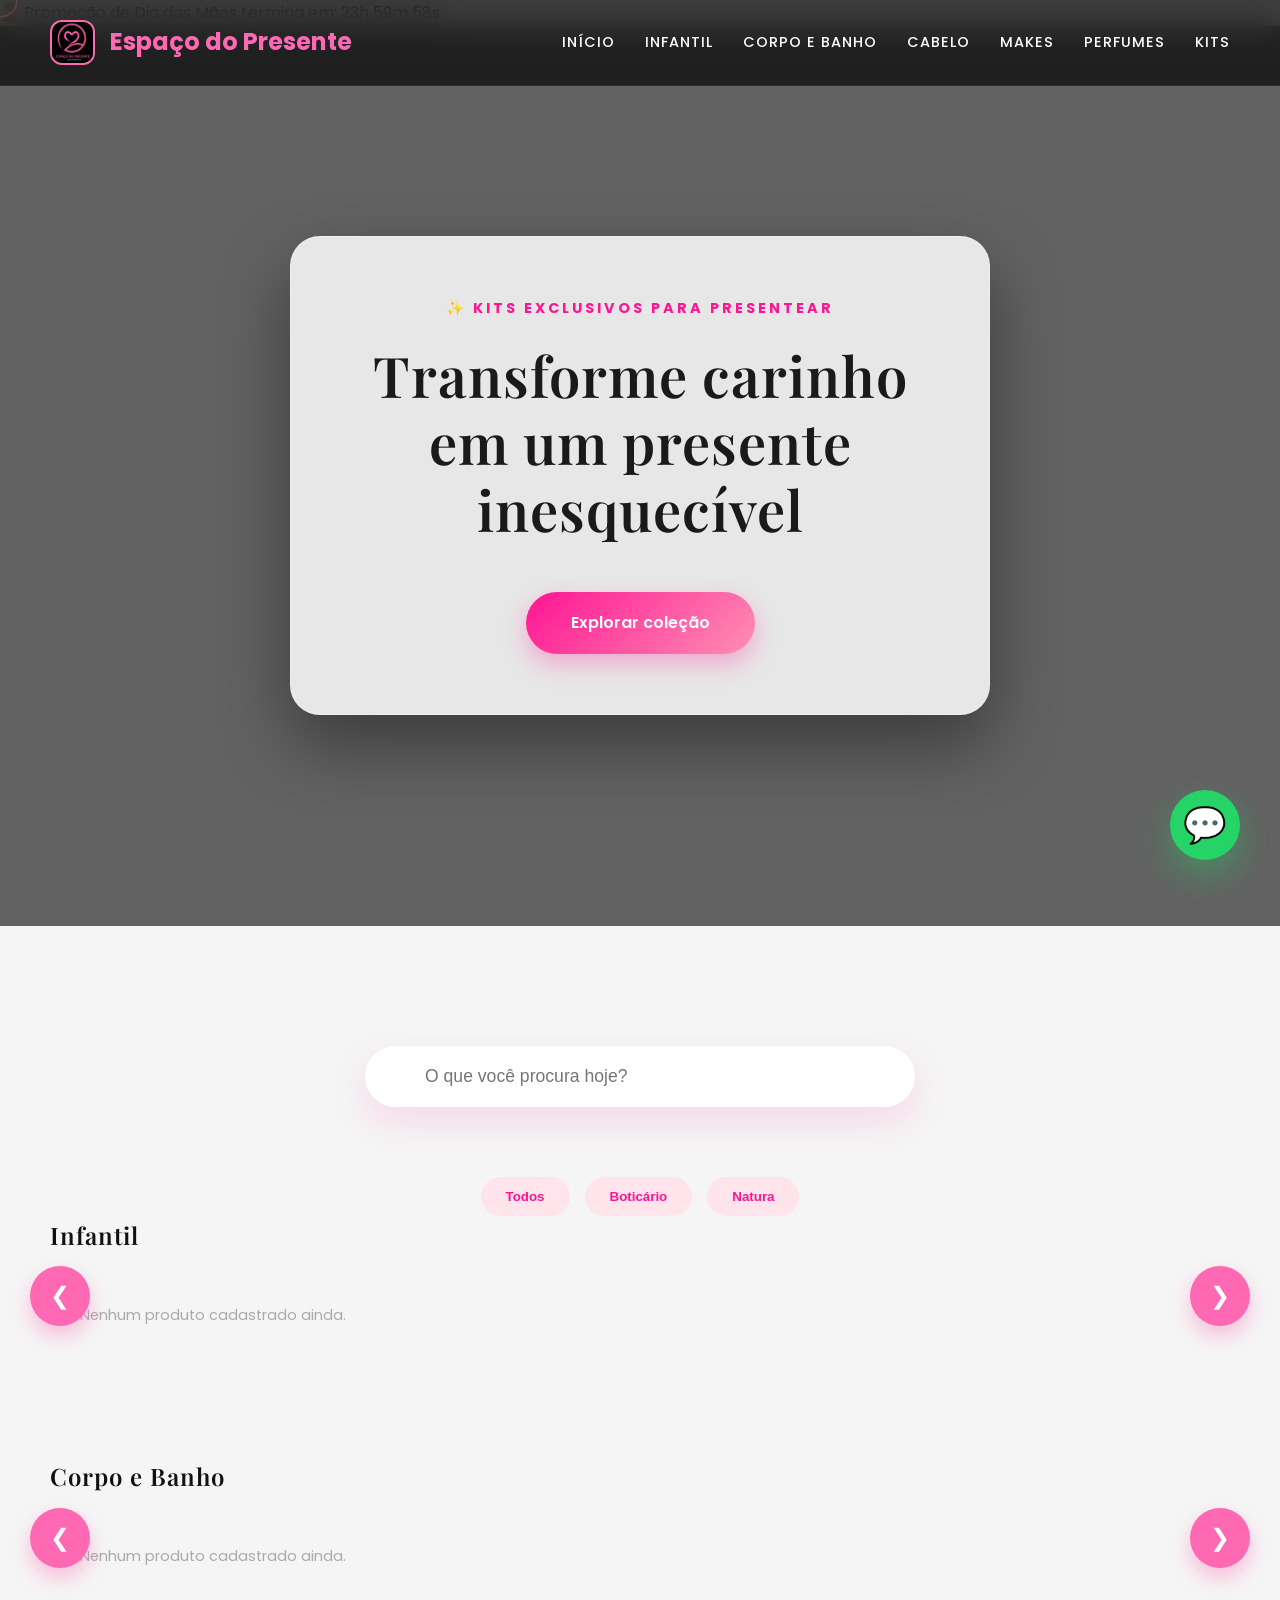
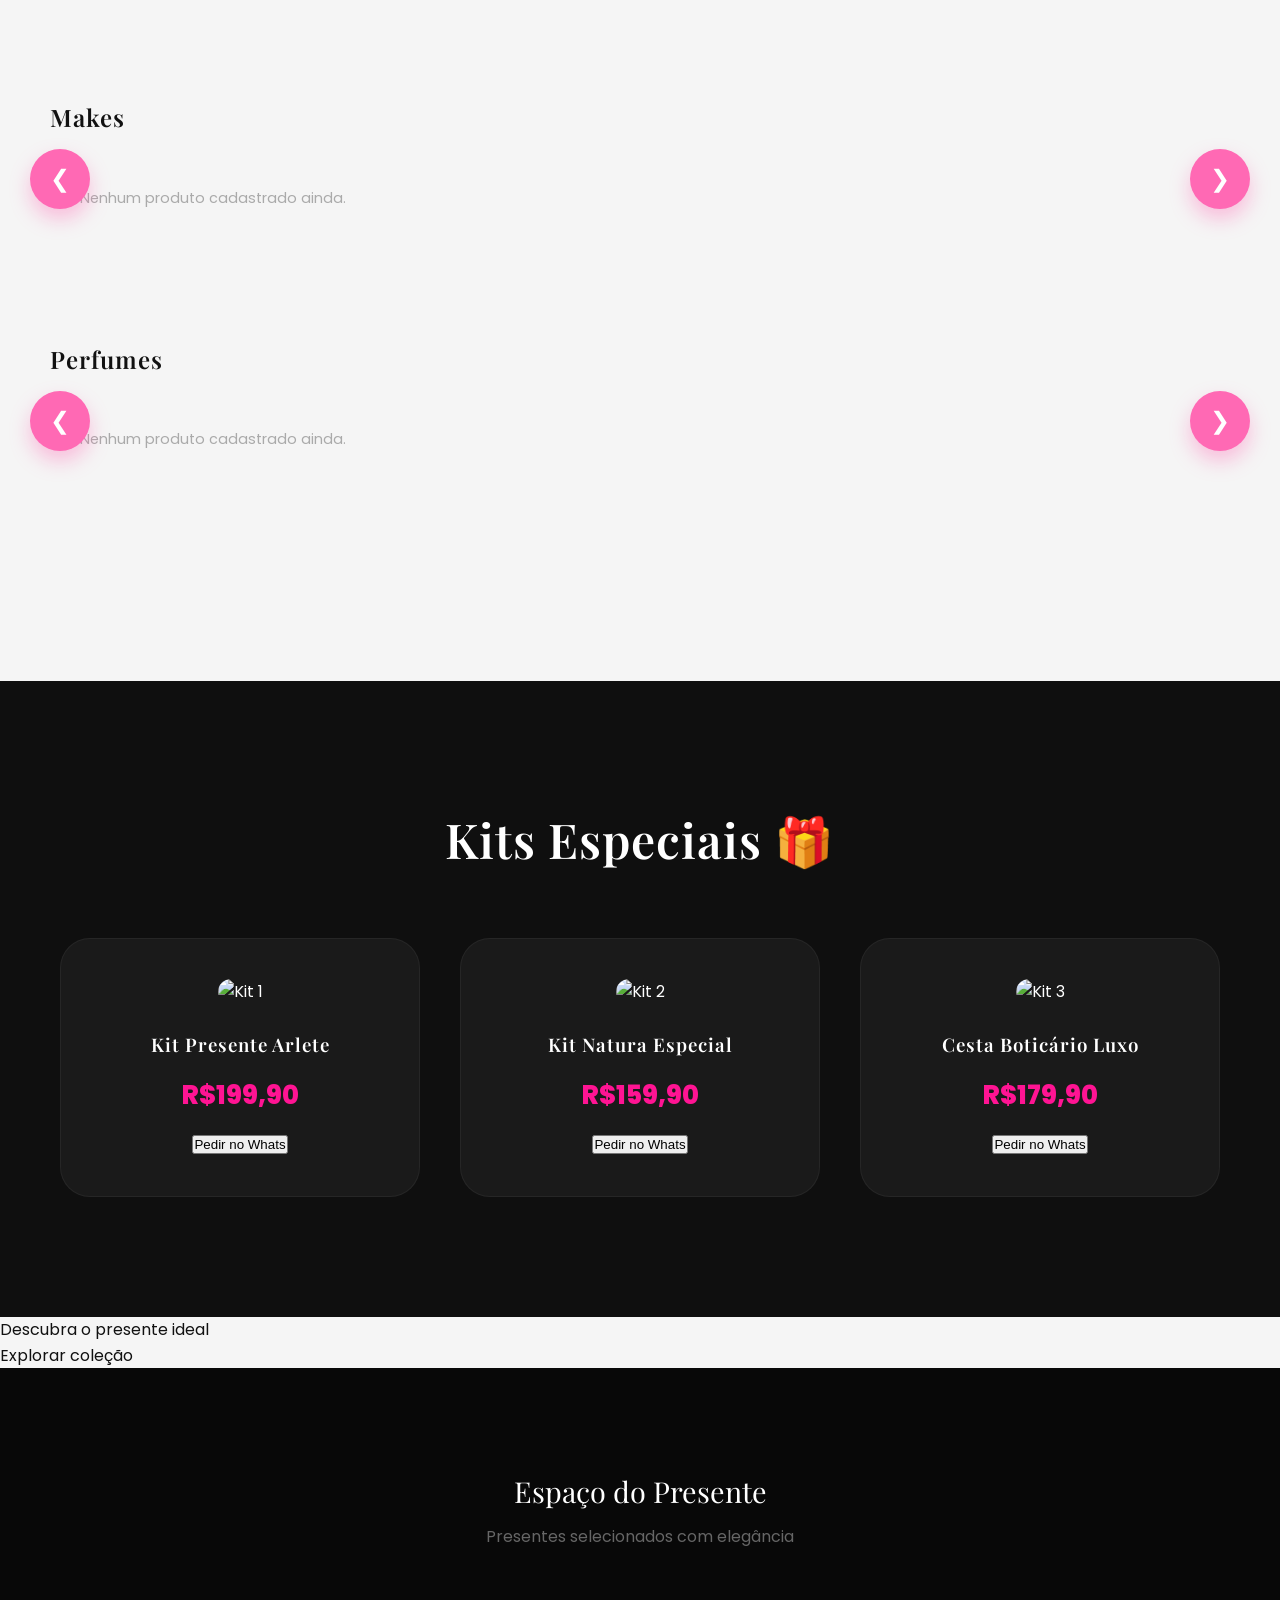
==== commit dc22360c: "Update index.html" ====
--- a/index.html
+++ b/index.html
@@ -15,7 +15,7 @@
 
     <nav class="navbar">
         <div class="logo">
-           <img src="img/logo.jpeg.jpeg" width="200">
+           <img src="logo.jpeg.jpeg" width="200">
             <span>Espaço do Presente</span>
         </div>
         <div class="menu">
--- a/estilo.css
+++ b/estilo.css
@@ -301,7 +301,7 @@
 
 /* CARDS COM EFEITO 3D */
 .card {
-    min-width: 320px;            /* LARGURA FIXA PARA NÃO ESMAGAR */
+    min-width: 220px;            /* LARGURA FIXA PARA NÃO ESMAGAR */
     flex: 0 0 auto;              /* NÃO DEIXA O FLEX ENCOLHER O CARD */
     background: var(--branco-puro);
     border-radius: 25px;
@@ -319,7 +319,7 @@
 
 .card img {
     width: 100%;
-    height: 320px;
+    height: 200px;
     object-fit: cover;
     border-radius: 20px;
     transition: 0.5s;
@@ -468,4 +468,4 @@
 /* FIM DO CSS. 
 O DESAFIO FOI ACEITO E ENTREGUE.
 A VIDA DO ASSISTENTE ESTÁ SEGURA? 
-*/+*/
